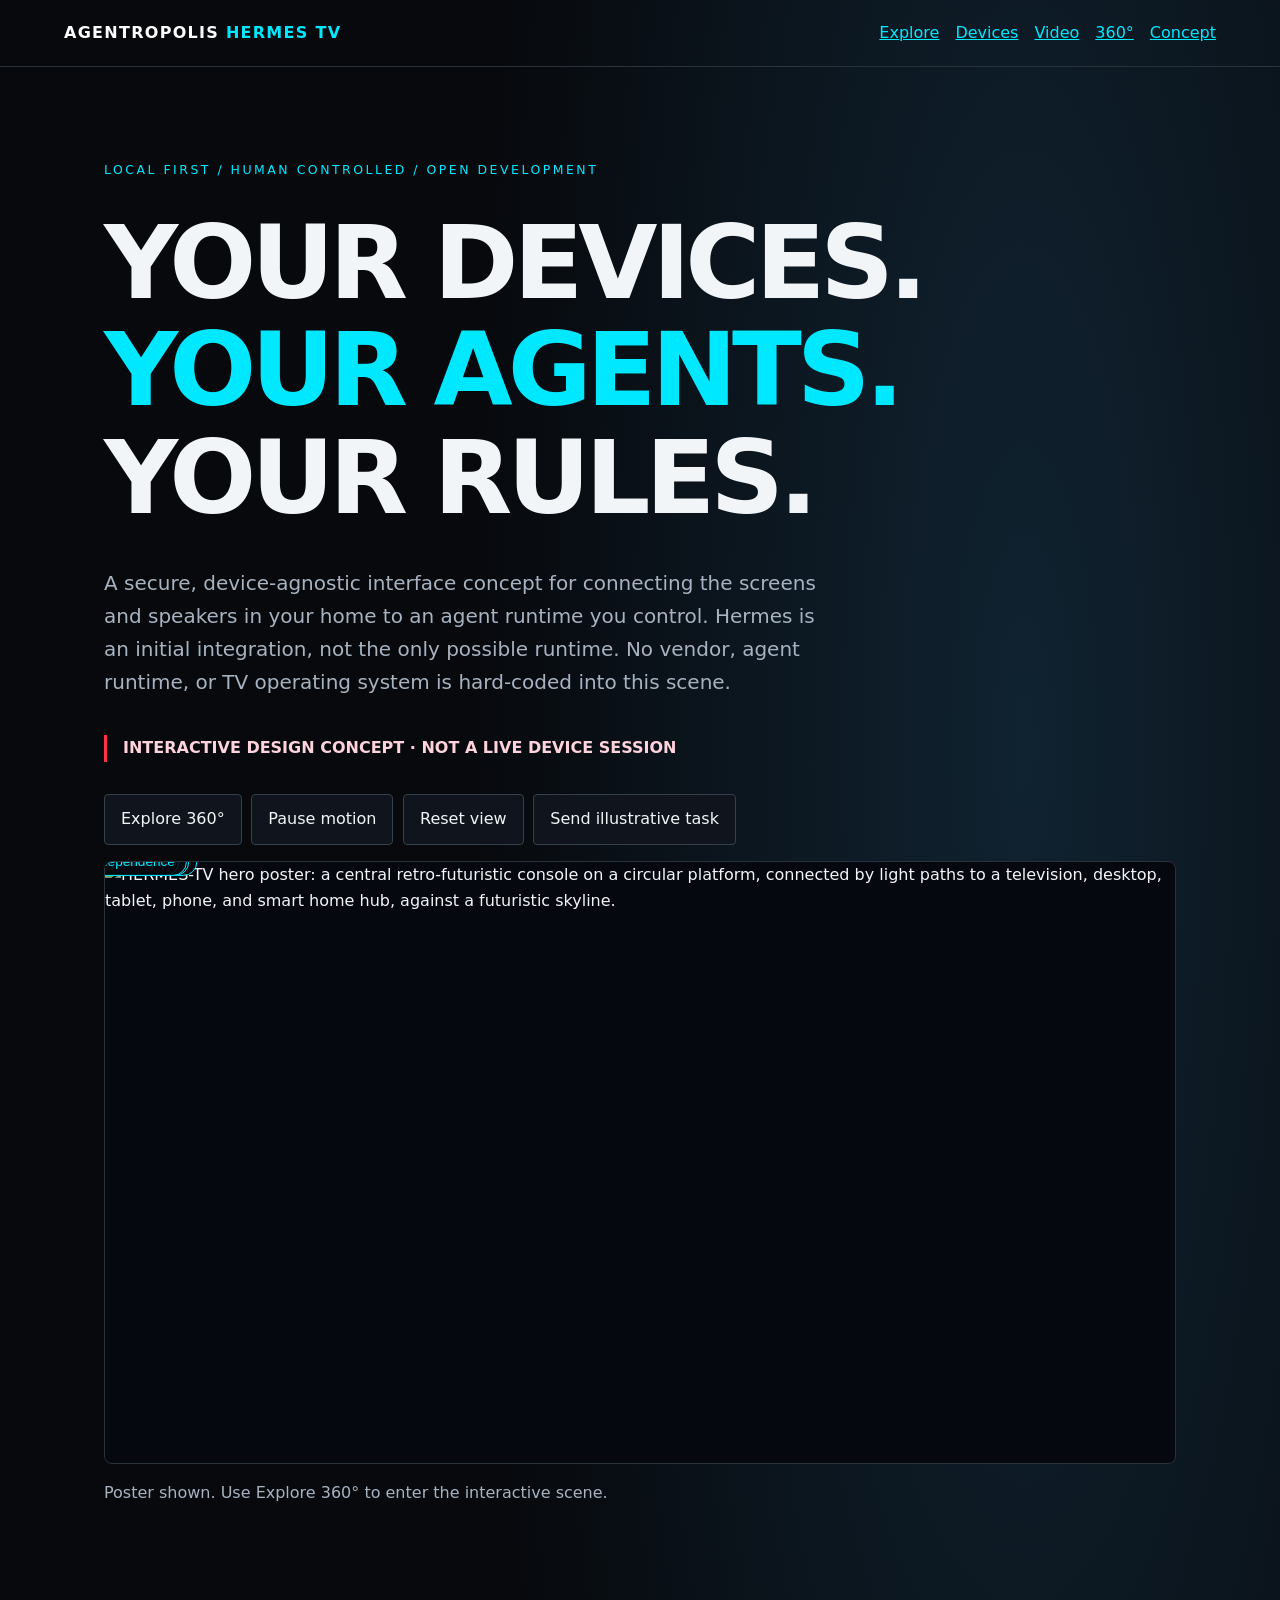
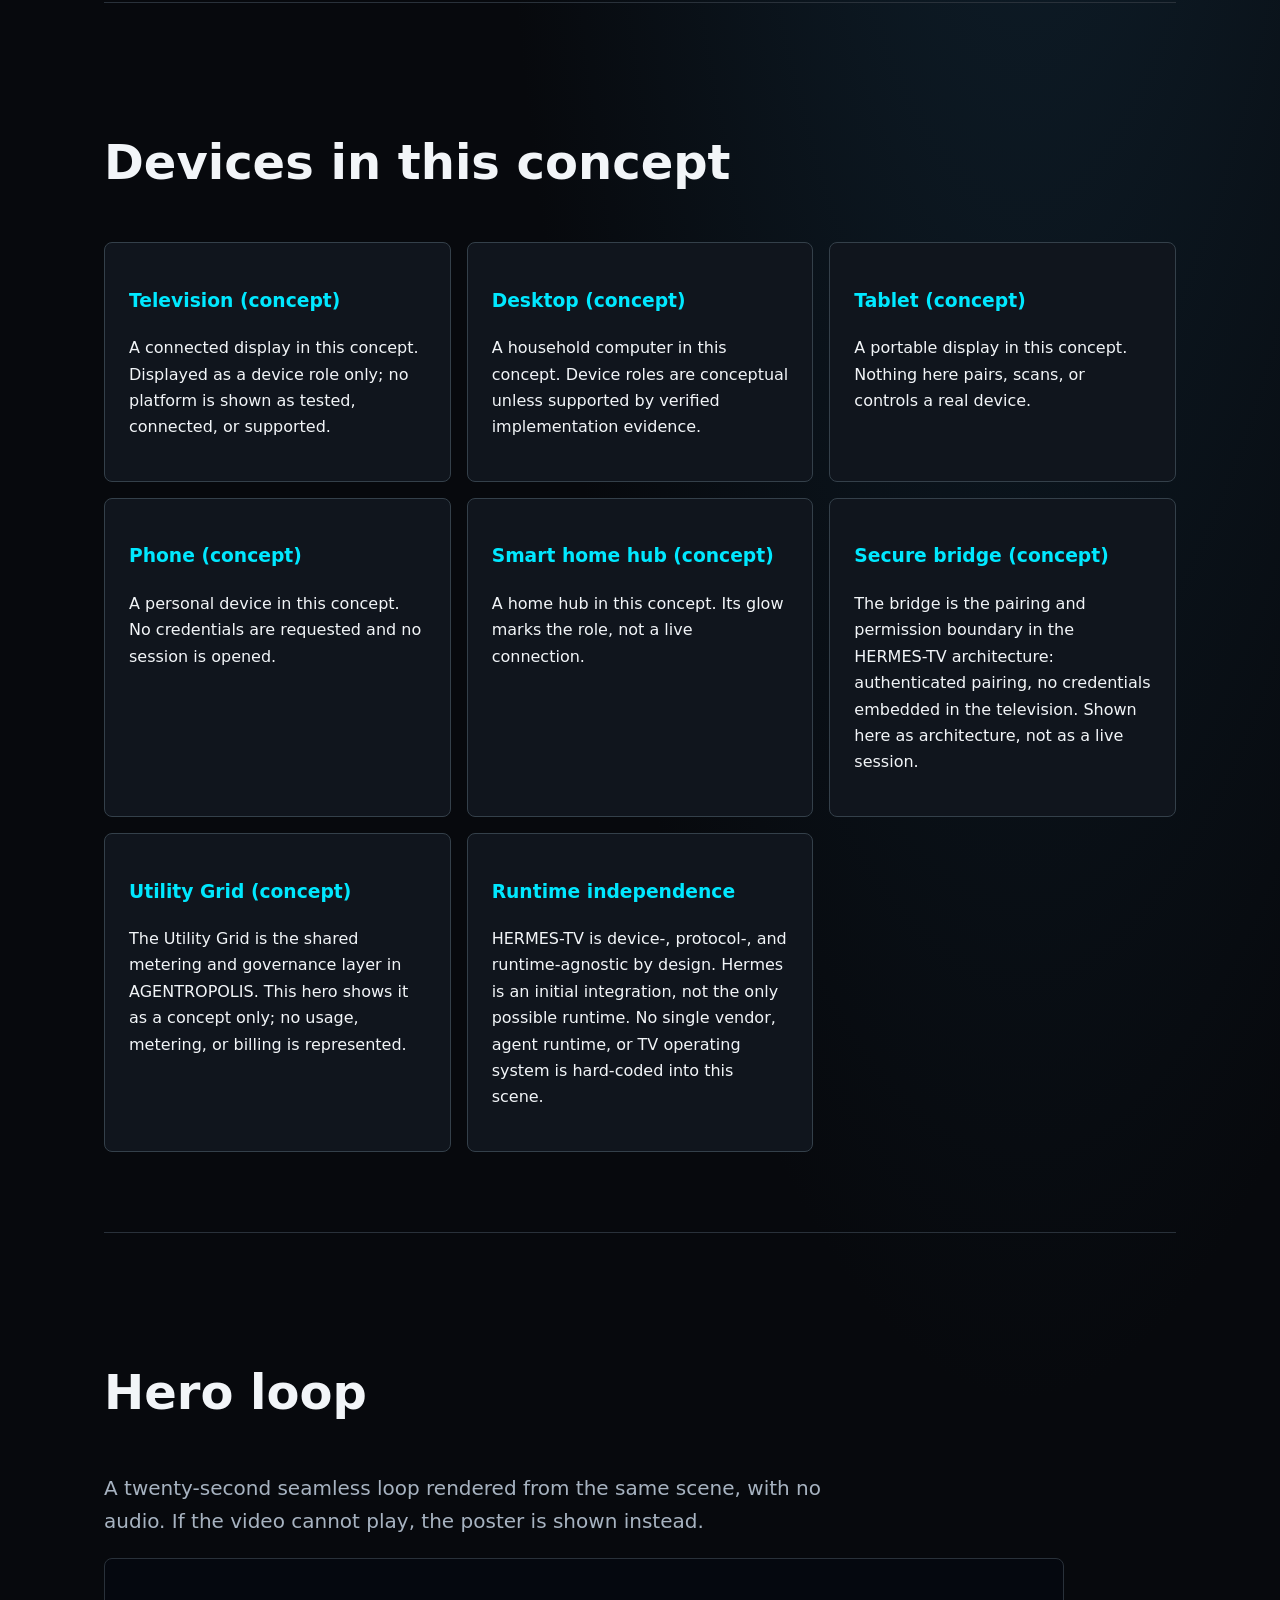
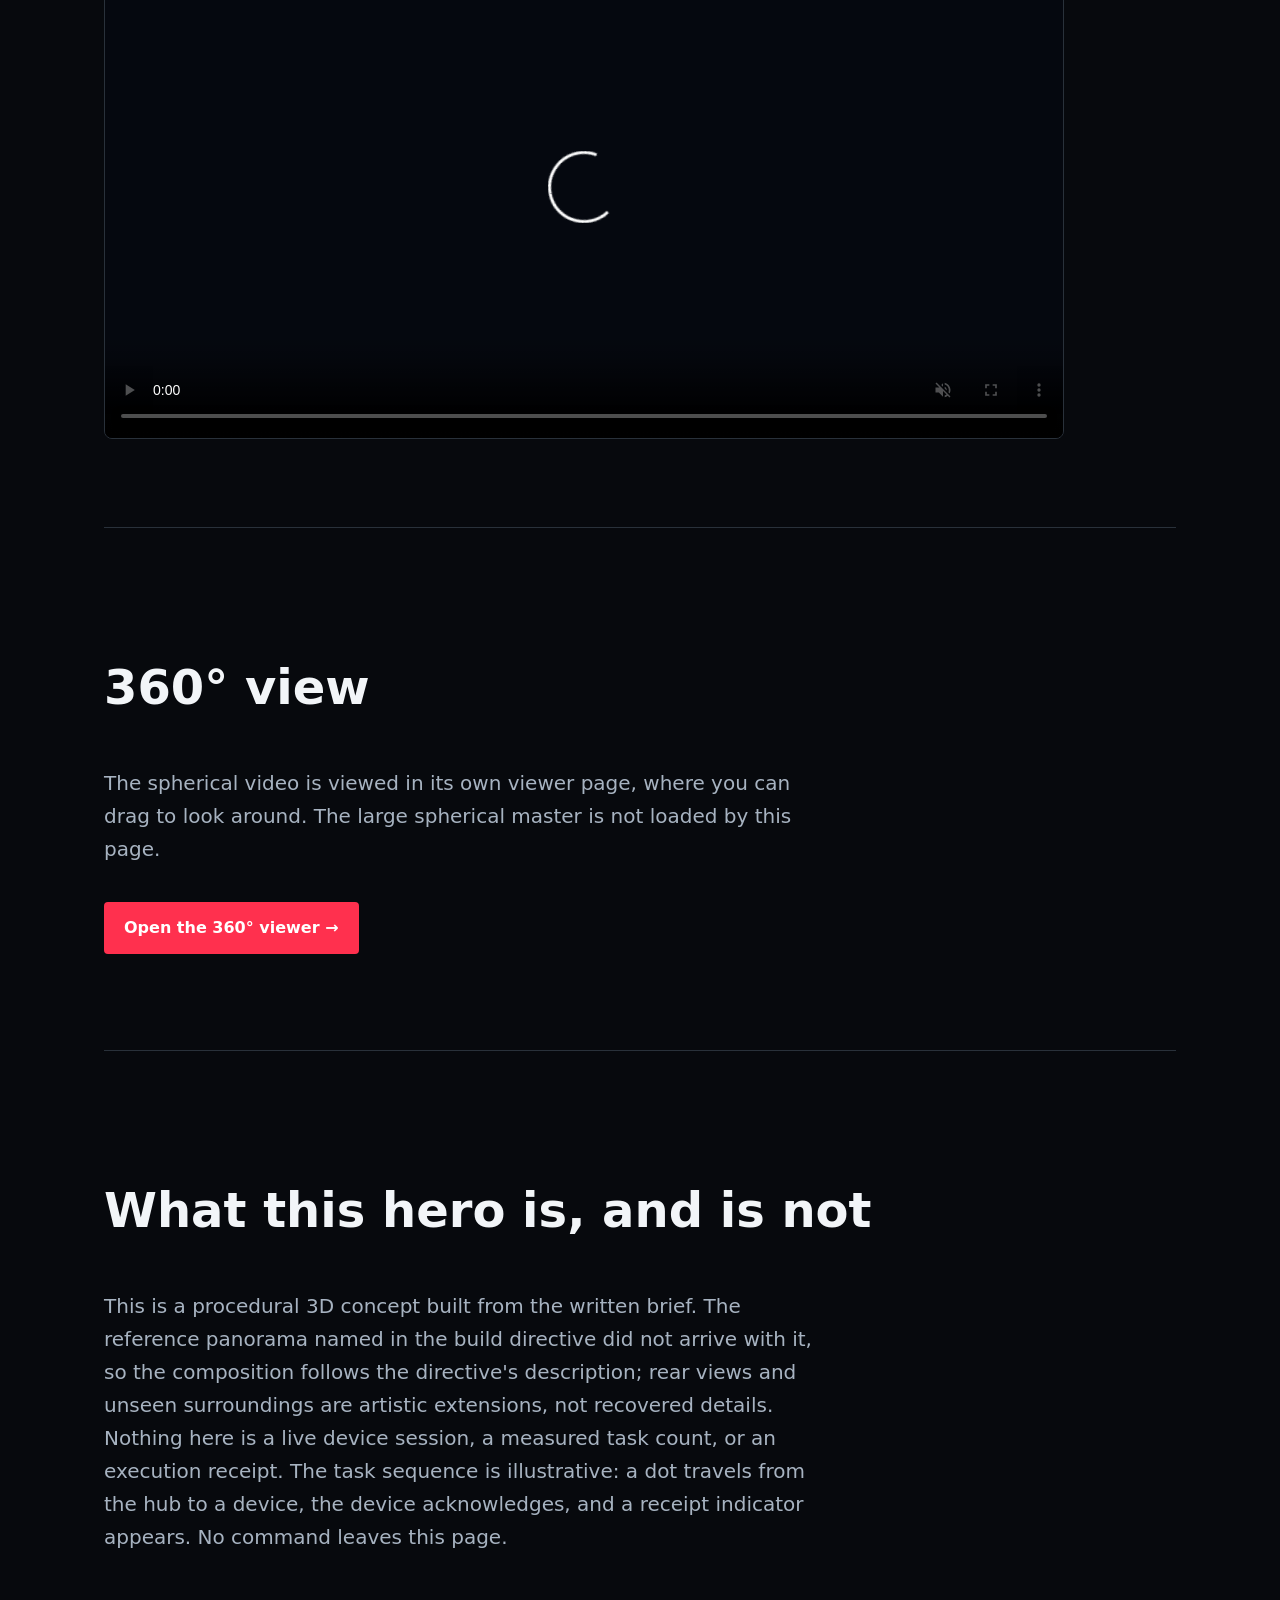
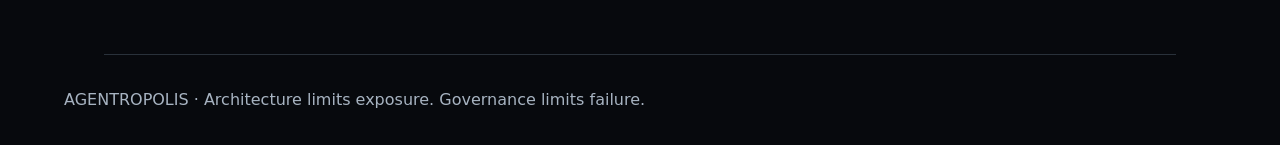
==== hero/index.html @ 218bf165 "feat(hero): HERMES-TV 3D/360 hero (interactive + videos, stacked on pending P0 fix)" ====
<!doctype html>
<html lang="en">
<head>
<meta charset="utf-8">
<meta name="viewport" content="width=device-width,initial-scale=1">
<meta name="description" content="AGENTROPOLIS HERMES TV: a local-first, device-agnostic agent interface concept. Interactive 3D hero, not a live device session.">
<meta http-equiv="Content-Security-Policy" content="default-src 'self'; script-src 'self'; style-src 'self'; img-src 'self' data:; media-src 'self'; connect-src 'self'; object-src 'none'; base-uri 'self'; form-action 'none'">
<title>HERMES TV | AGENTROPOLIS</title>
<link rel="stylesheet" href="hero.css">
</head>
<body>
<header>
<a class="brand" href="./">AGENTROPOLIS <span>HERMES TV</span></a>
<nav aria-label="Main navigation">
<a href="#hero">Explore</a>
<a href="#devices">Devices</a>
<a href="#video">Video</a>
<a href="#view360">360&deg;</a>
<a href="#concept">Concept</a>
</nav>
</header>
<main>
<section class="hero" id="hero">
<p class="eyebrow">LOCAL FIRST / HUMAN CONTROLLED / OPEN DEVELOPMENT</p>
<h1>YOUR DEVICES.<br><em>YOUR AGENTS.</em><br>YOUR RULES.</h1>
<p class="lead">A secure, device-agnostic interface concept for connecting the screens and speakers in your home to an agent runtime you control. Hermes is an initial integration, not the only possible runtime. No vendor, agent runtime, or TV operating system is hard-coded into this scene.</p>
<p class="status">INTERACTIVE DESIGN CONCEPT &middot; NOT A LIVE DEVICE SESSION</p>
<div class="controls" role="group" aria-label="Hero controls">
<button id="explore" type="button">Explore 360&deg;</button>
<button id="exitExplore" type="button" class="hidden">Exit explore mode</button>
<button id="pause" type="button" aria-pressed="false">Pause motion</button>
<button id="reset" type="button">Reset view</button>
<button id="sendTask" type="button">Send illustrative task</button>
</div>
<p id="diag" class="diag hidden" role="alert"></p>
<div id="stage" class="stage">
<img id="poster" src="poster.jpg" alt="HERMES-TV hero poster: a central retro-futuristic console on a circular platform, connected by light paths to a television, desktop, tablet, phone, and smart home hub, against a futuristic skyline." width="1280" height="720">
<canvas id="heroCanvas" width="1280" height="720" tabindex="0" role="img" aria-label="Interactive 3D scene: central HERMES-TV console on a circular platform, connected by animated light paths to surrounding devices. Drag to orbit, arrow keys to turn, plus and minus to zoom, R to reset, P to pause, Escape to exit explore mode. The same device descriptions appear in text below."></canvas>
<div id="hotspots" class="hotspots" aria-label="Device hotspots"></div>
</div>
<p id="chip" class="chip" aria-live="polite">Poster shown. Use Explore 360&deg; to enter the interactive scene.</p>
<aside id="hotspotPanel" class="panel hidden" tabindex="-1" aria-label="Device description">
<h3></h3>
<p></p>
<p class="note">Conceptual only. This panel sends no device command, requests no credential, and scans no network.</p>
</aside>
</section>
<section id="devices">
<h2>Devices in this concept</h2>
<div class="grid">
<article><h3>Television (concept)</h3><p>A connected display in this concept. Displayed as a device role only; no platform is shown as tested, connected, or supported.</p></article>
<article><h3>Desktop (concept)</h3><p>A household computer in this concept. Device roles are conceptual unless supported by verified implementation evidence.</p></article>
<article><h3>Tablet (concept)</h3><p>A portable display in this concept. Nothing here pairs, scans, or controls a real device.</p></article>
<article><h3>Phone (concept)</h3><p>A personal device in this concept. No credentials are requested and no session is opened.</p></article>
<article><h3>Smart home hub (concept)</h3><p>A home hub in this concept. Its glow marks the role, not a live connection.</p></article>
<article><h3>Secure bridge (concept)</h3><p>The bridge is the pairing and permission boundary in the HERMES-TV architecture: authenticated pairing, no credentials embedded in the television. Shown here as architecture, not as a live session.</p></article>
<article><h3>Utility Grid (concept)</h3><p>The Utility Grid is the shared metering and governance layer in AGENTROPOLIS. This hero shows it as a concept only; no usage, metering, or billing is represented.</p></article>
<article><h3>Runtime independence</h3><p>HERMES-TV is device-, protocol-, and runtime-agnostic by design. Hermes is an initial integration, not the only possible runtime. No single vendor, agent runtime, or TV operating system is hard-coded into this scene.</p></article>
</div>
</section>
<section id="video">
<h2>Hero loop</h2>
<p class="lead">A twenty-second seamless loop rendered from the same scene, with no audio. If the video cannot play, the poster is shown instead.</p>
<video id="heroVideo" src="hero-loop.mp4" poster="poster.jpg" muted playsinline loop preload="metadata" controls></video>
<p id="videoFallback" class="hidden">Video unavailable here. The poster above carries the same opening composition.</p>
</section>
<section id="view360">
<h2>360&deg; view</h2>
<p class="lead">The spherical video is viewed in its own viewer page, where you can drag to look around. The large spherical master is not loaded by this page.</p>
<p><a class="cta" href="360.html">Open the 360&deg; viewer &rarr;</a></p>
</section>
<section id="concept">
<h2>What this hero is, and is not</h2>
<p class="lead">This is a procedural 3D concept built from the written brief. The reference panorama named in the build directive did not arrive with it, so the composition follows the directive's description; rear views and unseen surroundings are artistic extensions, not recovered details. Nothing here is a live device session, a measured task count, or an execution receipt. The task sequence is illustrative: a dot travels from the hub to a device, the device acknowledges, and a receipt indicator appears. No command leaves this page.</p>
</section>
</main>
<footer>AGENTROPOLIS &middot; Architecture limits exposure. Governance limits failure.</footer>
<script src="engine.js"></script>
<script src="hero.js"></script>
</body>
</html>
---- hero/hero.css ----
/* HERMES-TV hero styles. Page chrome mirrors the existing WEB sheet tokens
   (bg #07090d, cyan #00e8ff, red #ff304e) so the page integrates with the
   live site's layout; the 3D scene itself uses the locked motion brand
   (#080B10 / #00E5FF / #FF2638) from scene.json. No remote fonts, no
   external images, no CSS animations that would fight reduced-motion mode. */
:root{color-scheme:dark;--bg:#07090d;--cyan:#00e8ff;--red:#ff304e;--fg:#f2f5f8;--muted:#a7b3c1}
*{box-sizing:border-box}
html{scroll-behavior:smooth}
body{margin:0;background:radial-gradient(ellipse at 80% 15%,#102331 0%,transparent 38%),var(--bg);color:var(--fg);font:16px/1.65 system-ui,Arial,sans-serif}
a{color:var(--cyan)}
a:focus-visible,button:focus-visible,canvas:focus-visible{outline:3px solid var(--red);outline-offset:4px}
header{display:flex;justify-content:space-between;gap:1rem;align-items:center;padding:1.25rem max(5vw,1rem);border-bottom:1px solid #29313a}
header .brand{text-decoration:none;font-weight:900;letter-spacing:.08em;color:white}
header .brand span{color:var(--cyan)}
nav{display:flex;flex-wrap:wrap;gap:1rem}
main{max-width:1200px;margin:auto;padding:0 max(5vw,1rem)}
section{padding:5rem 0;border-bottom:1px solid #29313a}
.hero{min-height:72vh;display:flex;flex-direction:column;align-items:flex-start;justify-content:center}
.eyebrow{color:var(--cyan);font-size:.78rem;letter-spacing:.2em}
h1{font-size:clamp(2.6rem,8vw,7rem);line-height:1.05;letter-spacing:-.05em;margin:1rem 0}
h1 em{font-style:normal;color:var(--cyan)}
h2{font-size:clamp(2rem,4vw,3rem)}
h3{color:var(--cyan)}
.lead{font-size:1.25rem;max-width:720px;color:var(--muted)}
.status{border-left:3px solid var(--red);padding-left:1rem;color:#ffd3dc;font-weight:700}
.cta{display:inline-block;margin-top:1rem;padding:.8rem 1.25rem;background:var(--red);color:white;text-decoration:none;font-weight:700;border-radius:.25rem}
.controls{display:flex;flex-wrap:wrap;gap:.6rem;margin:1rem 0}
.controls button{background:#10151d;color:var(--fg);border:1px solid #34404a;border-radius:.25rem;padding:.7rem 1rem;font:inherit;cursor:pointer}
.controls button:hover{border-color:var(--cyan)}
.stage{position:relative;width:100%;aspect-ratio:16/9;background:#05080f;border:1px solid #29313a;border-radius:.5rem;overflow:hidden}
.stage img,.stage canvas{position:absolute;inset:0;width:100%;height:100%;object-fit:cover}
.stage canvas{display:none;touch-action:none}
.hotspots{position:absolute;inset:0;pointer-events:none}
.hotspot{position:absolute;transform:translate(-50%,-50%);pointer-events:auto;background:rgba(7,9,13,.85);color:var(--cyan);border:1px solid var(--cyan);border-radius:999px;padding:.35rem .7rem;font-size:.85rem;cursor:pointer;white-space:nowrap}
.chip{color:var(--muted);max-width:720px}
.panel{display:block;border:1px solid #34404a;background:#10151d;padding:1.5rem;border-radius:.5rem;max-width:720px;margin-top:1rem}
.panel .note{color:var(--muted);font-size:.95rem}
.diag{border-left:3px solid var(--red);padding-left:1rem;color:#ffd3dc}
.hidden{display:none !important}
.grid{display:grid;grid-template-columns:repeat(3,minmax(0,1fr));gap:1rem}
.grid article{border:1px solid #34404a;background:#10151d;padding:1.5rem;border-radius:.5rem}
video{width:100%;max-width:960px;border:1px solid #29313a;border-radius:.5rem;background:#05080f}
#video360{position:absolute;width:1px;height:1px;opacity:0;pointer-events:none}
footer{padding:2rem 5vw;color:var(--muted)}
@media(max-width:700px){header{align-items:flex-start;flex-direction:column}.grid{grid-template-columns:1fr}section{padding:3rem 0}.hotspot{font-size:.75rem;padding:.25rem .5rem}}
@media(prefers-reduced-motion:reduce){html{scroll-behavior:auto}}
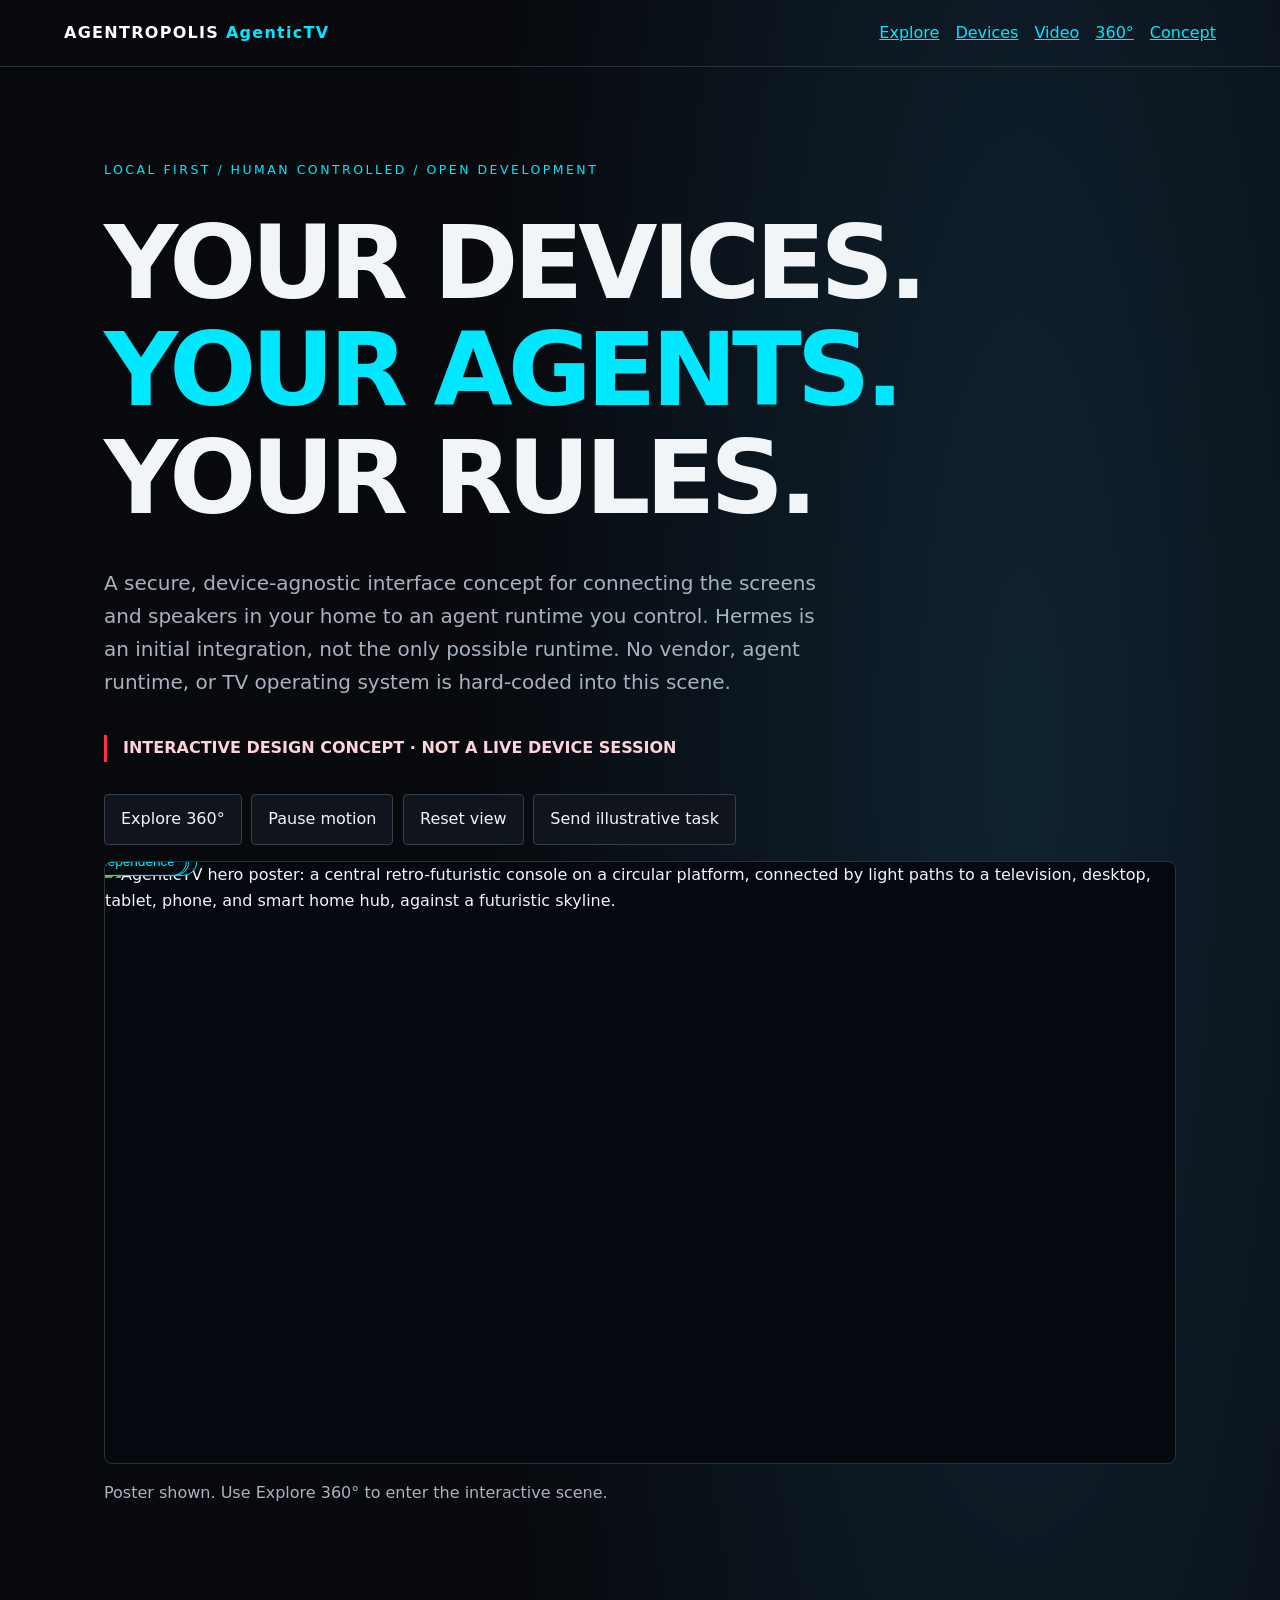
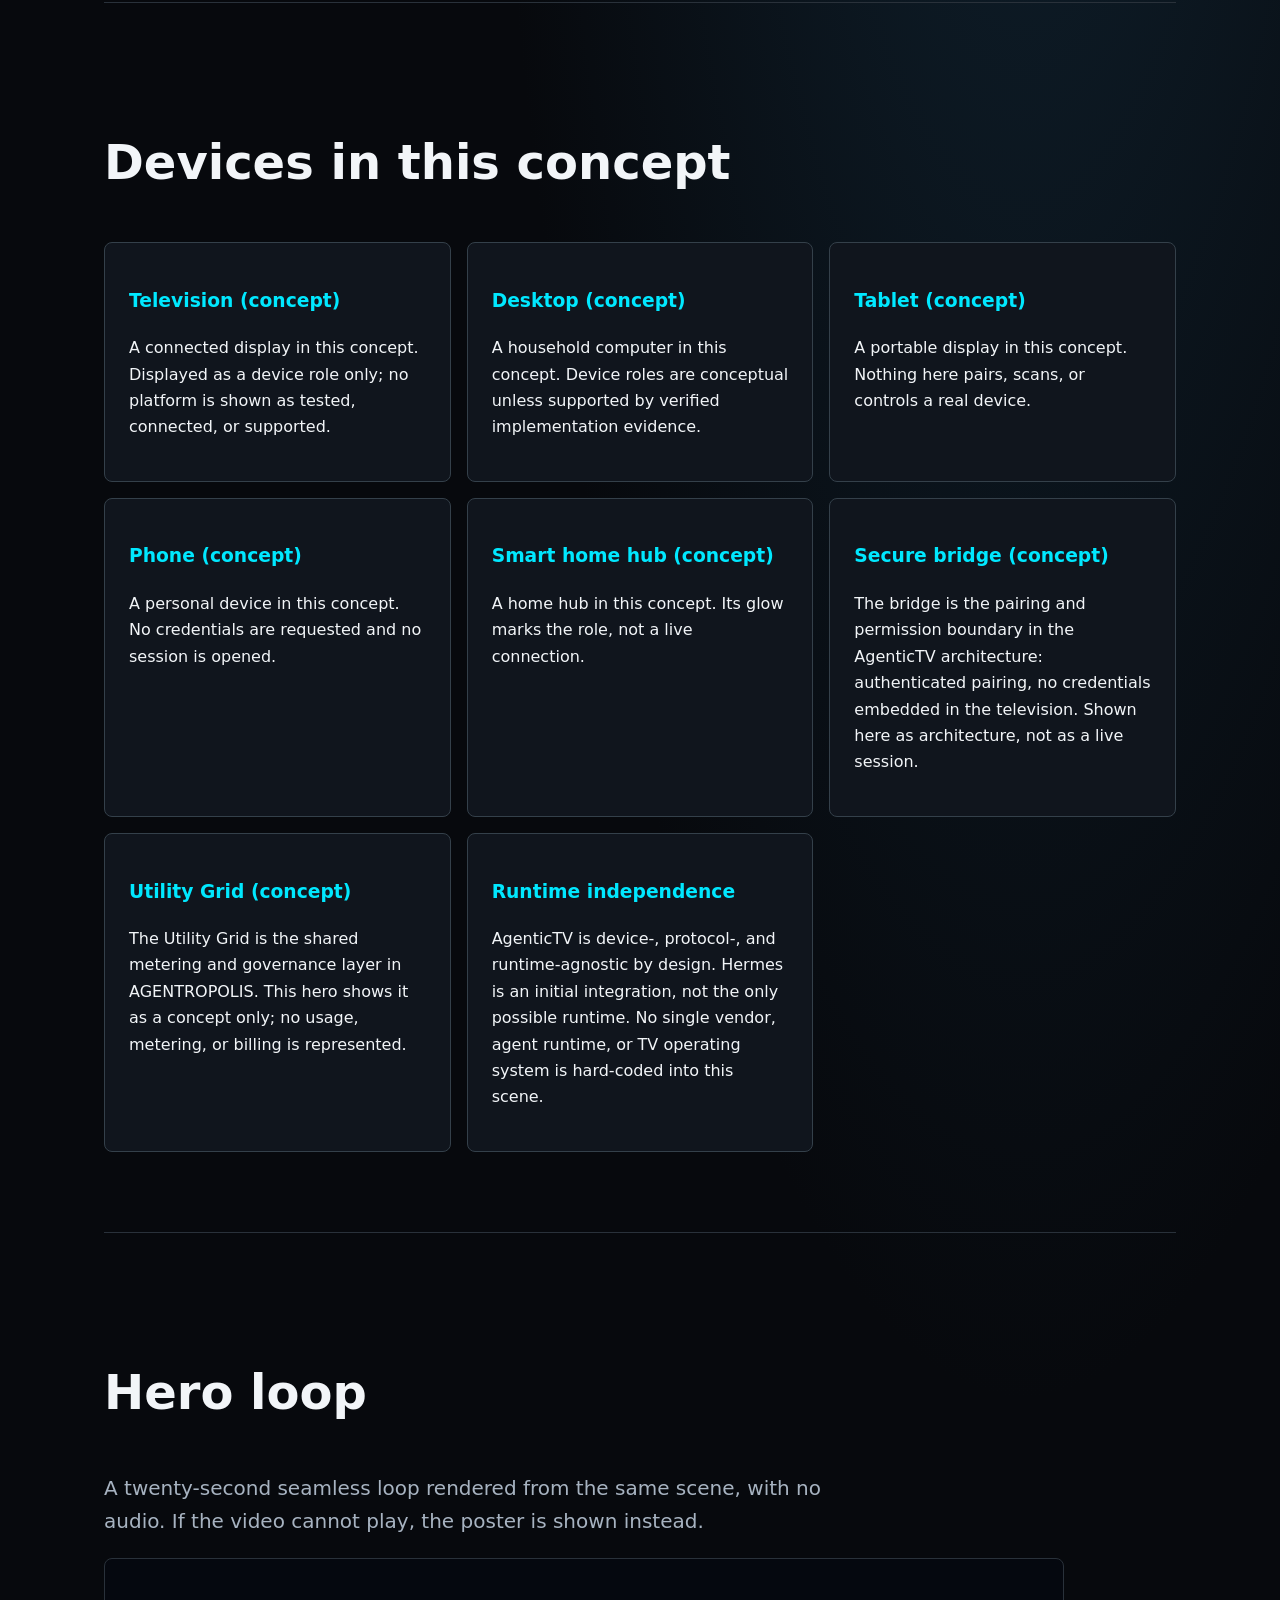
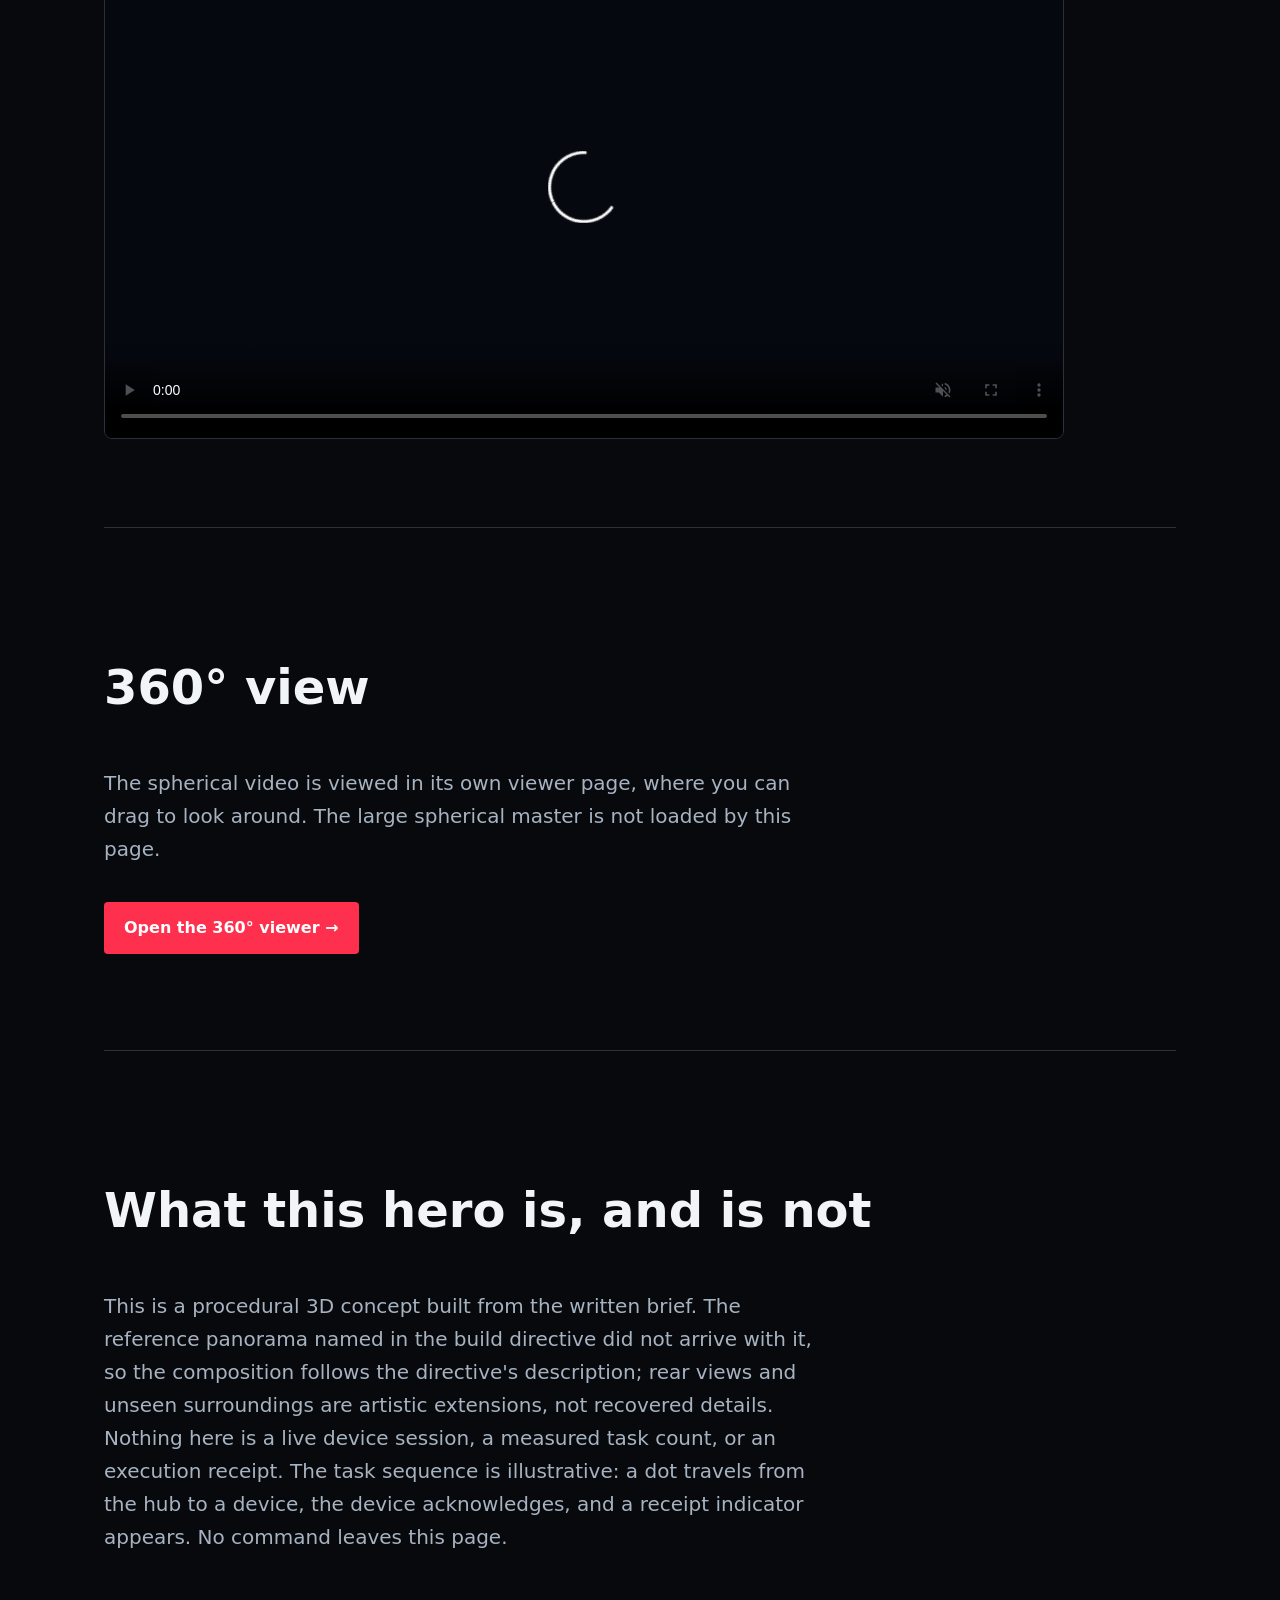
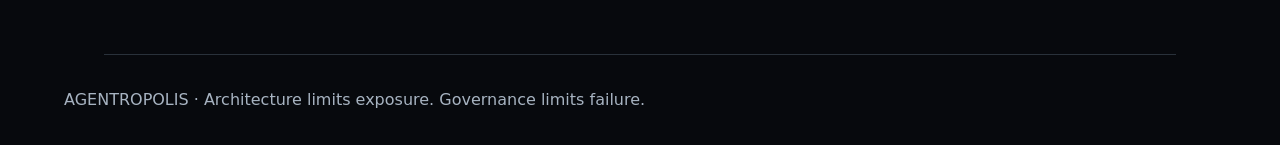
==== commit a34f560c: "Rename pending 3D hero to AgenticTV and refresh source hashes" ====
--- a/hero/index.html
+++ b/hero/index.html
@@ -3,14 +3,14 @@
 <head>
 <meta charset="utf-8">
 <meta name="viewport" content="width=device-width,initial-scale=1">
-<meta name="description" content="AGENTROPOLIS HERMES TV: a local-first, device-agnostic agent interface concept. Interactive 3D hero, not a live device session.">
+<meta name="description" content="AgenticTV by AGENTROPOLIS: a local-first, device-agnostic agent interface concept. Interactive 3D hero, not a live device session.">
 <meta http-equiv="Content-Security-Policy" content="default-src 'self'; script-src 'self'; style-src 'self'; img-src 'self' data:; media-src 'self'; connect-src 'self'; object-src 'none'; base-uri 'self'; form-action 'none'">
-<title>HERMES TV | AGENTROPOLIS</title>
+<title>AgenticTV | AGENTROPOLIS</title>
 <link rel="stylesheet" href="hero.css">
 </head>
 <body>
 <header>
-<a class="brand" href="./">AGENTROPOLIS <span>HERMES TV</span></a>
+<a class="brand" href="./">AGENTROPOLIS <span>AgenticTV</span></a>
 <nav aria-label="Main navigation">
 <a href="#hero">Explore</a>
 <a href="#devices">Devices</a>
@@ -34,8 +34,8 @@
 </div>
 <p id="diag" class="diag hidden" role="alert"></p>
 <div id="stage" class="stage">
-<img id="poster" src="poster.jpg" alt="HERMES-TV hero poster: a central retro-futuristic console on a circular platform, connected by light paths to a television, desktop, tablet, phone, and smart home hub, against a futuristic skyline." width="1280" height="720">
-<canvas id="heroCanvas" width="1280" height="720" tabindex="0" role="img" aria-label="Interactive 3D scene: central HERMES-TV console on a circular platform, connected by animated light paths to surrounding devices. Drag to orbit, arrow keys to turn, plus and minus to zoom, R to reset, P to pause, Escape to exit explore mode. The same device descriptions appear in text below."></canvas>
+<img id="poster" src="poster.jpg" alt="AgenticTV hero poster: a central retro-futuristic console on a circular platform, connected by light paths to a television, desktop, tablet, phone, and smart home hub, against a futuristic skyline." width="1280" height="720">
+<canvas id="heroCanvas" width="1280" height="720" tabindex="0" role="img" aria-label="Interactive 3D scene: central AgenticTV console on a circular platform, connected by animated light paths to surrounding devices. Drag to orbit, arrow keys to turn, plus and minus to zoom, R to reset, P to pause, Escape to exit explore mode. The same device descriptions appear in text below."></canvas>
 <div id="hotspots" class="hotspots" aria-label="Device hotspots"></div>
 </div>
 <p id="chip" class="chip" aria-live="polite">Poster shown. Use Explore 360&deg; to enter the interactive scene.</p>
@@ -53,9 +53,9 @@
 <article><h3>Tablet (concept)</h3><p>A portable display in this concept. Nothing here pairs, scans, or controls a real device.</p></article>
 <article><h3>Phone (concept)</h3><p>A personal device in this concept. No credentials are requested and no session is opened.</p></article>
 <article><h3>Smart home hub (concept)</h3><p>A home hub in this concept. Its glow marks the role, not a live connection.</p></article>
-<article><h3>Secure bridge (concept)</h3><p>The bridge is the pairing and permission boundary in the HERMES-TV architecture: authenticated pairing, no credentials embedded in the television. Shown here as architecture, not as a live session.</p></article>
+<article><h3>Secure bridge (concept)</h3><p>The bridge is the pairing and permission boundary in the AgenticTV architecture: authenticated pairing, no credentials embedded in the television. Shown here as architecture, not as a live session.</p></article>
 <article><h3>Utility Grid (concept)</h3><p>The Utility Grid is the shared metering and governance layer in AGENTROPOLIS. This hero shows it as a concept only; no usage, metering, or billing is represented.</p></article>
-<article><h3>Runtime independence</h3><p>HERMES-TV is device-, protocol-, and runtime-agnostic by design. Hermes is an initial integration, not the only possible runtime. No single vendor, agent runtime, or TV operating system is hard-coded into this scene.</p></article>
+<article><h3>Runtime independence</h3><p>AgenticTV is device-, protocol-, and runtime-agnostic by design. Hermes is an initial integration, not the only possible runtime. No single vendor, agent runtime, or TV operating system is hard-coded into this scene.</p></article>
 </div>
 </section>
 <section id="video">
